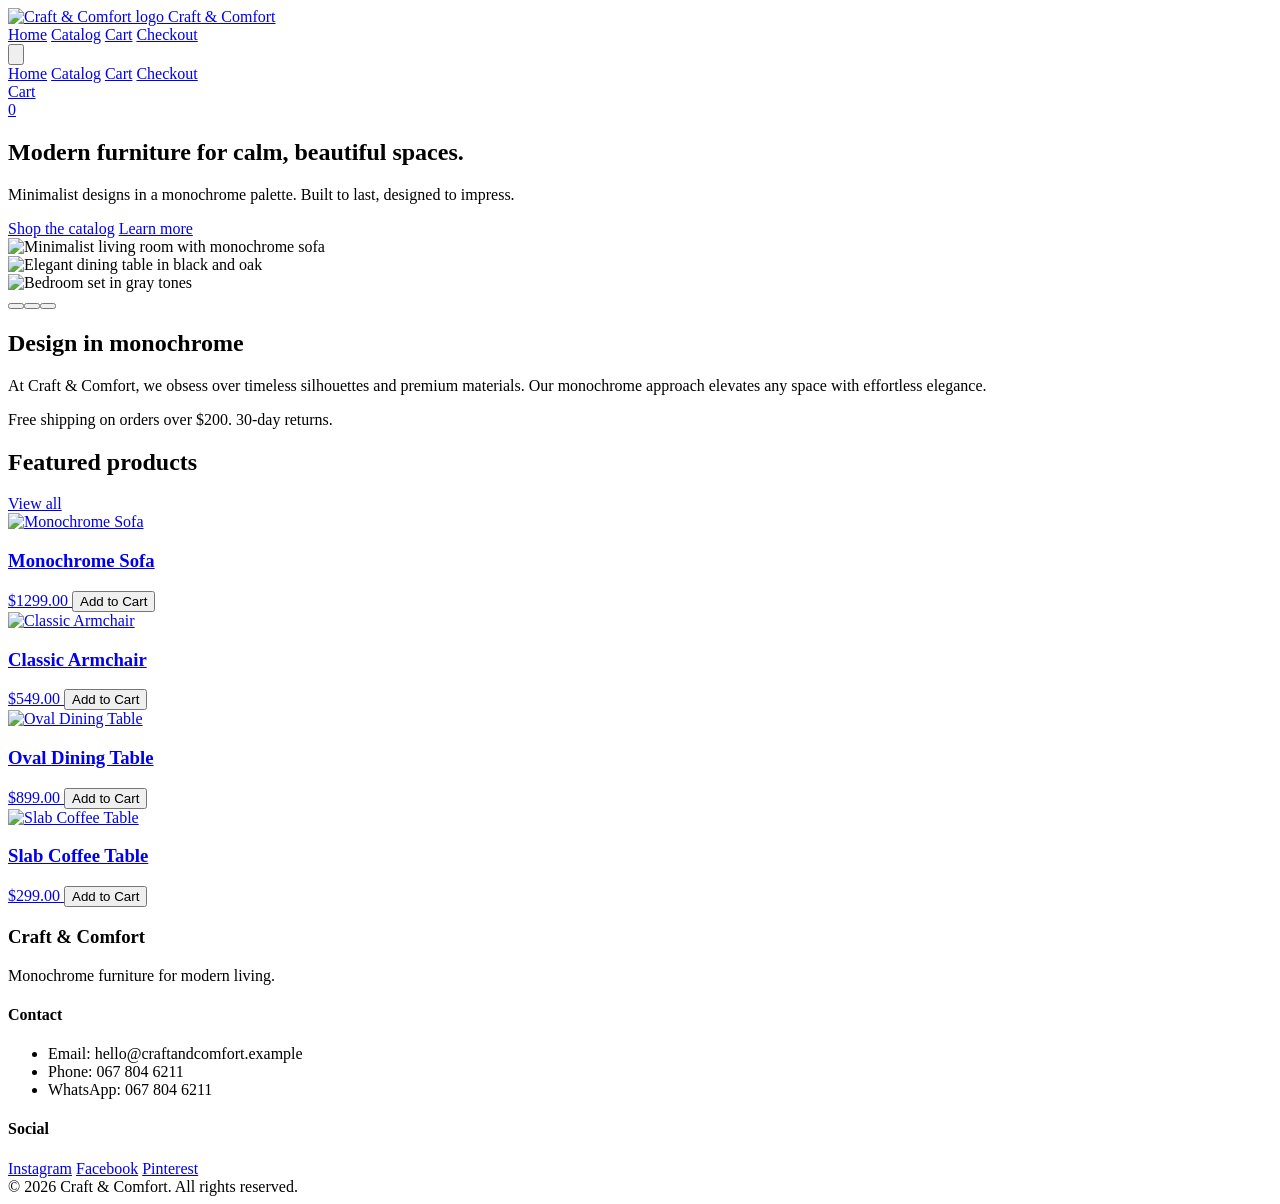
==== index.html @ c350f0af "Create initial e-commerce site structure with product catalog and cart Co-authored-by: rati88257 <ra" ====
<!DOCTYPE html>
<html lang="en">
<head>
	<meta charset="UTF-8">
	<meta name="viewport" content="width=device-width, initial-scale=1.0">
	<title>Craft & Comfort — Modern Furniture</title>
	<meta name="description" content="Craft & Comfort offers premium, minimalist furniture. Discover sofas, chairs, tables, and decor crafted with elegance.">
	<meta property="og:title" content="Craft & Comfort — Modern Furniture">
	<meta property="og:description" content="Premium, minimalist furniture in monochrome elegance.">
	<meta property="og:type" content="website">
	<meta property="og:url" content="/">
	<link rel="icon" href="/assets/images/logo.png">
	<script src="https://cdn.tailwindcss.com"></script>
	<link rel="stylesheet" href="/assets/css/styles.css">
</head>
<body class="bg-white text-gray-800 opacity-0 transition-opacity duration-300">
	<!-- Header / Nav -->
	<header class="border-b border-gray-200 sticky top-0 z-50 bg-white/80 backdrop-blur">
		<div class="max-w-7xl mx-auto px-4 sm:px-6 lg:px-8">
			<div class="flex items-center justify-between h-16">
				<a href="/index.html" class="flex items-center gap-3">
					<img src="/assets/images/logo.png" alt="Craft & Comfort logo" class="h-8 w-8 object-contain" />
					<span class="font-semibold tracking-wide">Craft & Comfort</span>
				</a>
				<nav class="hidden md:flex items-center gap-8">
					<a href="/index.html" class="nav-link">Home</a>
					<a href="/catalog.html" class="nav-link">Catalog</a>
					<a href="/cart.html" class="nav-link">Cart</a>
					<a href="/checkout.html" class="btn btn--black">Checkout</a>
				</nav>
				<button id="mobileMenuBtn" class="md:hidden p-2 border border-gray-300 rounded hover:bg-gray-50" aria-label="Open menu">
					<span class="sr-only">Open menu</span>
					<svg xmlns="http://www.w3.org/2000/svg" fill="none" viewBox="0 0 24 24" stroke-width="1.5" stroke="currentColor" class="w-6 h-6">
						<path stroke-linecap="round" stroke-linejoin="round" d="M3.75 6.75h16.5M3.75 12h16.5m-16.5 5.25h16.5" />
					</svg>
				</button>
			</div>
		</div>
		<div id="mobileMenu" class="md:hidden hidden border-t border-gray-200 bg-white">
			<div class="px-4 py-3 space-y-2">
				<a href="/index.html" class="block nav-link">Home</a>
				<a href="/catalog.html" class="block nav-link">Catalog</a>
				<a href="/cart.html" class="block nav-link">Cart</a>
				<a href="/checkout.html" class="block btn btn--black">Checkout</a>
			</div>
		</div>
	</header>

	<!-- Sticky Cart Button -->
	<a href="/cart.html" class="fixed right-4 bottom-4 z-40">
		<div class="relative">
			<div class="btn btn--black rounded-full !px-4 !py-3 shadow-lg">Cart</div>
			<span id="cartCount" class="absolute -top-2 -right-2 inline-flex items-center justify-center h-6 min-w-[1.5rem] px-1 rounded-full bg-black text-white text-xs font-semibold">0</span>
		</div>
	</a>

	<main>
		<!-- Hero -->
		<section class="relative overflow-hidden">
			<div class="max-w-7xl mx-auto px-4 sm:px-6 lg:px-8 py-20 grid md:grid-cols-2 gap-10 items-center">
				<div>
					<h1 class="text-4xl sm:text-5xl font-semibold tracking-tight text-gray-900">Modern furniture for calm, beautiful spaces.</h1>
					<p class="mt-6 text-gray-600 max-w-xl">Minimalist designs in a monochrome palette. Built to last, designed to impress.</p>
					<div class="mt-8 flex gap-3">
						<a href="/catalog.html" class="btn btn--black">Shop the catalog</a>
						<a href="#about" class="btn btn--ghost">Learn more</a>
					</div>
				</div>
				<div>
					<div class="carousel" aria-label="Featured products">
						<div class="carousel__track">
							<div class="carousel__slide">
								<img src="/assets/images/banners/hero-1.jpg" alt="Minimalist living room with monochrome sofa" class="w-full h-72 object-cover rounded-lg shadow" />
							</div>
							<div class="carousel__slide">
								<img src="/assets/images/banners/hero-2.jpg" alt="Elegant dining table in black and oak" class="w-full h-72 object-cover rounded-lg shadow" />
							</div>
							<div class="carousel__slide">
								<img src="/assets/images/banners/hero-3.jpg" alt="Bedroom set in gray tones" class="w-full h-72 object-cover rounded-lg shadow" />
							</div>
						</div>
						<div class="carousel__dots mt-4 flex items-center gap-2 justify-center"></div>
					</div>
				</div>
			</div>
		</section>

		<!-- About -->
		<section id="about" class="border-t border-gray-100">
			<div class="max-w-7xl mx-auto px-4 sm:px-6 lg:px-8 py-16 grid md:grid-cols-3 gap-10 items-start">
				<div class="md:col-span-2">
					<h2 class="text-2xl font-semibold mb-4">Design in monochrome</h2>
					<p class="text-gray-600">At Craft & Comfort, we obsess over timeless silhouettes and premium materials. Our monochrome approach elevates any space with effortless elegance.</p>
				</div>
				<div class="text-sm text-gray-500">Free shipping on orders over $200. 30-day returns.</div>
			</div>
		</section>

		<!-- Featured Products Preview -->
		<section class="border-t border-gray-100">
			<div class="max-w-7xl mx-auto px-4 sm:px-6 lg:px-8 py-16">
				<div class="flex items-end justify-between mb-8">
					<h2 class="text-2xl font-semibold">Featured products</h2>
					<a href="/catalog.html" class="text-sm underline hover:opacity-70">View all</a>
				</div>
				<div id="featuredGrid" class="grid grid-cols-1 sm:grid-cols-2 lg:grid-cols-4 gap-6"></div>
			</div>
		</section>
	</main>

	<!-- Footer -->
	<footer class="border-t border-gray-200">
		<div class="max-w-7xl mx-auto px-4 sm:px-6 lg:px-8 py-10 grid md:grid-cols-3 gap-8">
			<div>
				<h3 class="font-semibold mb-3">Craft & Comfort</h3>
				<p class="text-sm text-gray-600">Monochrome furniture for modern living.</p>
			</div>
			<div>
				<h4 class="font-medium mb-3">Contact</h4>
				<ul class="text-sm text-gray-600 space-y-1">
					<li>Email: hello@craftandcomfort.example</li>
					<li>Phone: 067 804 6211</li>
					<li>WhatsApp: 067 804 6211</li>
				</ul>
			</div>
			<div>
				<h4 class="font-medium mb-3">Social</h4>
				<div class="flex gap-4 text-sm text-gray-600">
					<a href="#" class="hover:opacity-70">Instagram</a>
					<a href="#" class="hover:opacity-70">Facebook</a>
					<a href="#" class="hover:opacity-70">Pinterest</a>
				</div>
			</div>
		</div>
		<div class="text-center text-xs text-gray-500 py-6 border-t border-gray-100">© <span id="year"></span> Craft & Comfort. All rights reserved.</div>
	</footer>

	<script src="/assets/js/app.js" defer></script>
</body>
</html>
---- assets/css/styles.css ----
/* Tailwind is loaded via CDN. Add component classes and monochrome theme overrides here. */

/* Monochrome palette */
:root {
	--cc-black: #0a0a0a;
	--cc-gray-900: #111827;
	--cc-gray-800: #1f2937;
	--cc-gray-700: #374151;
	--cc-gray-600: #4b5563;
	--cc-gray-500: #6b7280;
	--cc-gray-300: #d1d5db;
	--cc-gray-200: #e5e7eb;
	--cc-gray-100: #f3f4f6;
	--cc-white: #ffffff;
}

/* Base typography and transitions */
html { scroll-behavior: smooth; }
body { font-feature-settings: "ss01" on, "ss02" on; }

/* Components */
.nav-link { @apply text-gray-700 hover:text-black transition-colors; }
.btn { @apply inline-flex items-center justify-center px-5 py-2.5 rounded border border-gray-900 font-medium transition-all; }
.btn--black { @apply bg-black text-white hover:bg-gray-900 hover:shadow; }
.btn--ghost { @apply bg-white text-gray-800 border-gray-300 hover:bg-gray-100; }
.input { @apply w-full px-3 py-2 border border-gray-300 rounded focus:outline-none focus:ring-2 focus:ring-gray-300; }

/* Carousel */
.carousel { @apply relative; }
.carousel__track { @apply flex gap-4; animation: slide 18s infinite linear; }
.carousel__slide { @apply min-w-full; }
.carousel__dots button { @apply h-2 w-2 rounded-full bg-gray-300; }
.carousel__dots button[aria-current="true"] { @apply bg-black; }

@keyframes slide { 0% { transform: translateX(0); } 33% { transform: translateX(-100%); } 66% { transform: translateX(-200%); } 100% { transform: translateX(0); } }

/* Skeletons */
.skeleton { @apply bg-gray-200 relative overflow-hidden; }
.skeleton::after {
	content: "";
	@apply absolute inset-0 -translate-x-full bg-gradient-to-r from-transparent via-white/50 to-transparent;
	animation: shimmer 1.6s infinite;
}
@keyframes shimmer { 100% { transform: translateX(100%); } }

/* Page fade-in */
body.is-ready { @apply opacity-100; }

/* Cards */
.card { @apply border border-gray-200 rounded overflow-hidden bg-white transition-transform hover:-translate-y-0.5 hover:shadow; }
.card__img { @apply w-full h-56 object-cover; }
.card__body { @apply p-4 space-y-2; }
.card__title { @apply font-medium; }
.card__price { @apply text-gray-700; }

/* Utilities */
.badge { @apply inline-block text-xs px-2 py-0.5 rounded bg-gray-100 border border-gray-200 text-gray-700; }

/* Accessibility helpers */
.sr-only { position: absolute; width: 1px; height: 1px; padding: 0; margin: -1px; overflow: hidden; clip: rect(0,0,0,0); white-space: nowrap; border: 0; }
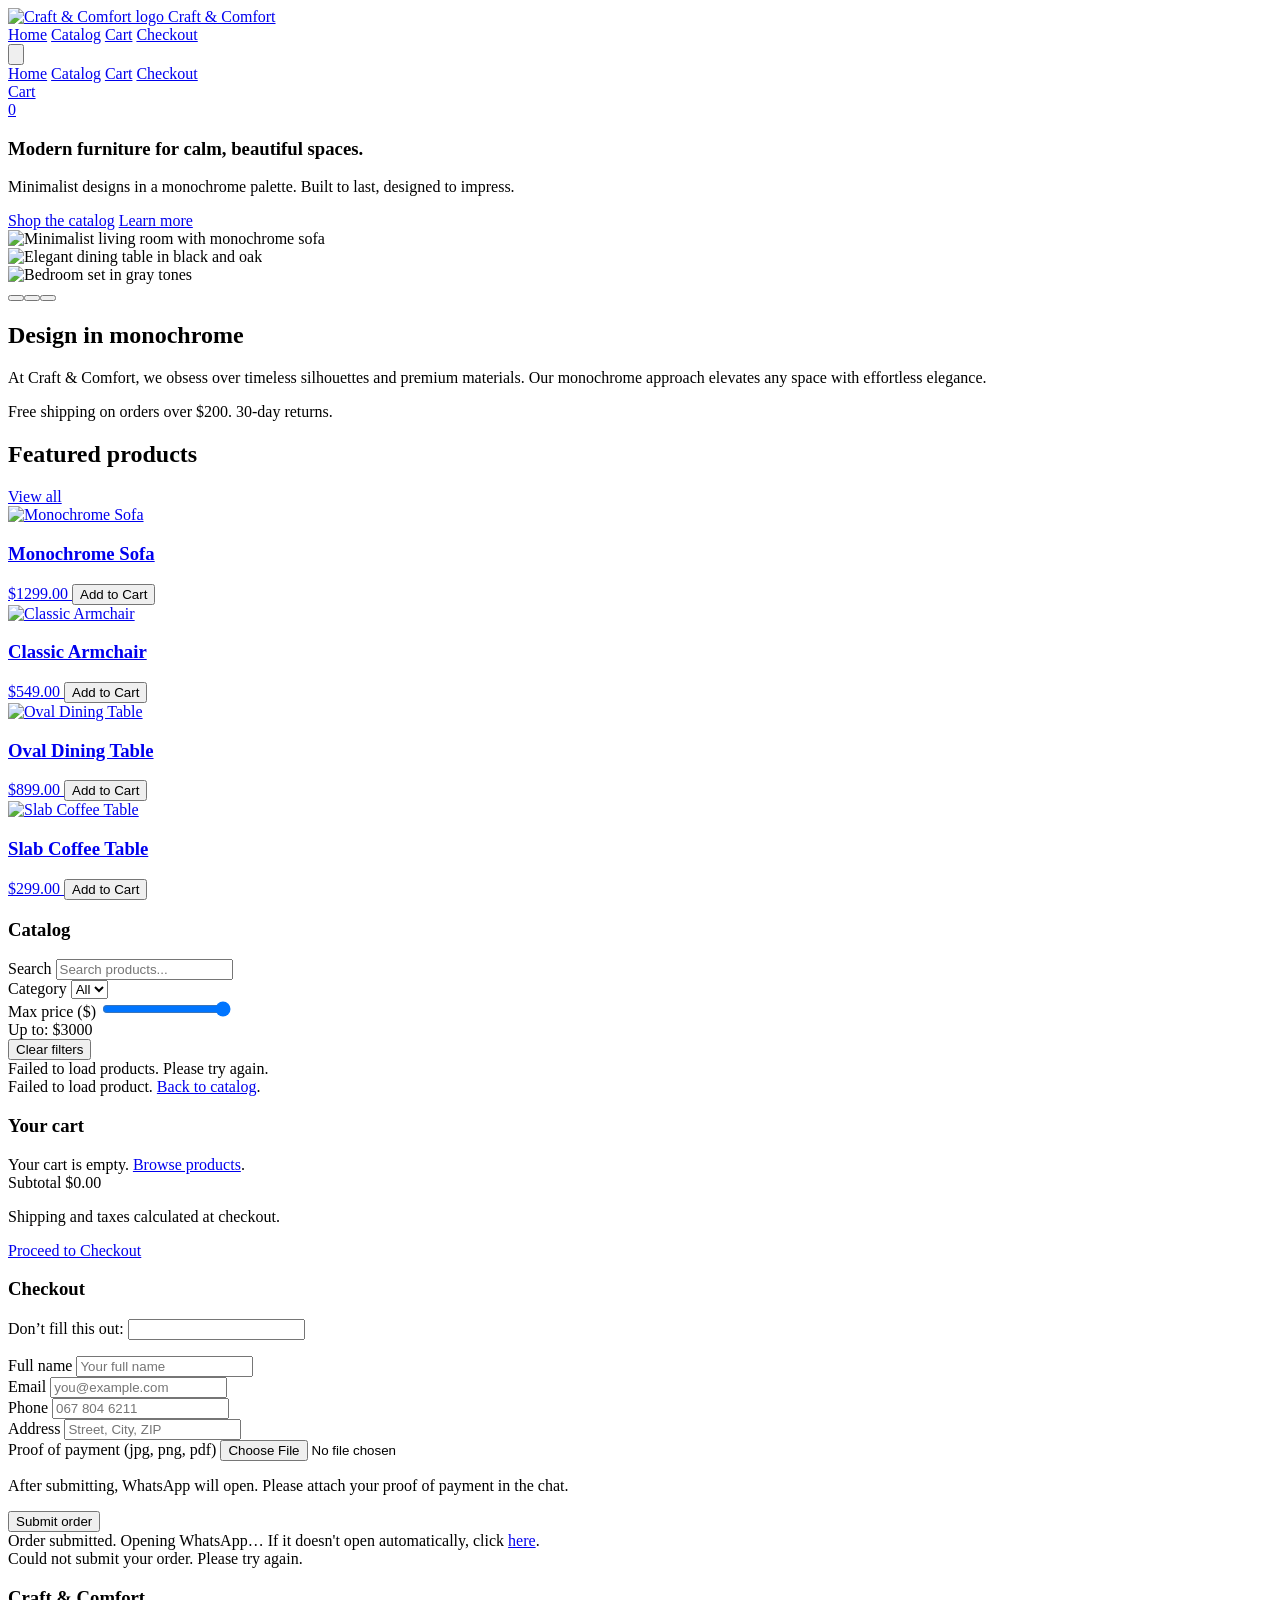
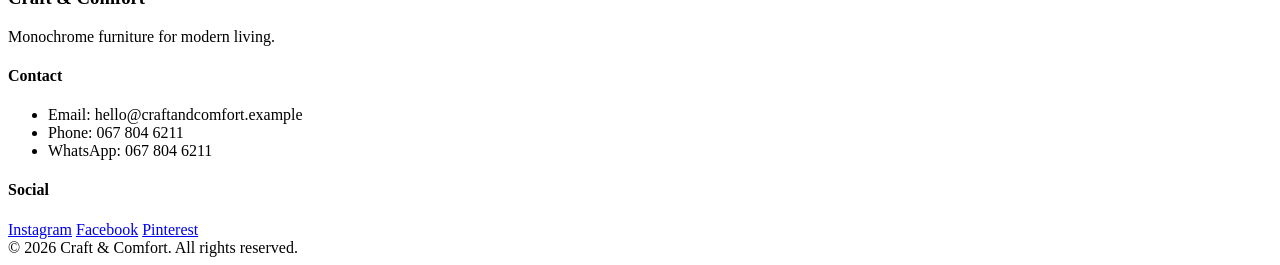
==== commit 0753f875: "Convert site to single-page app with hash-based routing Co-authored-by: rati88257 <rati88257@gmail.c" ====
--- a/index.html
+++ b/index.html
@@ -18,15 +18,15 @@
 	<header class="border-b border-gray-200 sticky top-0 z-50 bg-white/80 backdrop-blur">
 		<div class="max-w-7xl mx-auto px-4 sm:px-6 lg:px-8">
 			<div class="flex items-center justify-between h-16">
-				<a href="/index.html" class="flex items-center gap-3">
+				<a href="#/home" class="flex items-center gap-3">
 					<img src="/assets/images/logo.png" alt="Craft & Comfort logo" class="h-8 w-8 object-contain" />
 					<span class="font-semibold tracking-wide">Craft & Comfort</span>
 				</a>
 				<nav class="hidden md:flex items-center gap-8">
-					<a href="/index.html" class="nav-link">Home</a>
-					<a href="/catalog.html" class="nav-link">Catalog</a>
-					<a href="/cart.html" class="nav-link">Cart</a>
-					<a href="/checkout.html" class="btn btn--black">Checkout</a>
+					<a href="#/home" class="nav-link">Home</a>
+					<a href="#/catalog" class="nav-link">Catalog</a>
+					<a href="#/cart" class="nav-link">Cart</a>
+					<a href="#/checkout" class="btn btn--black">Checkout</a>
 				</nav>
 				<button id="mobileMenuBtn" class="md:hidden p-2 border border-gray-300 rounded hover:bg-gray-50" aria-label="Open menu">
 					<span class="sr-only">Open menu</span>
@@ -38,16 +38,16 @@
 		</div>
 		<div id="mobileMenu" class="md:hidden hidden border-t border-gray-200 bg-white">
 			<div class="px-4 py-3 space-y-2">
-				<a href="/index.html" class="block nav-link">Home</a>
-				<a href="/catalog.html" class="block nav-link">Catalog</a>
-				<a href="/cart.html" class="block nav-link">Cart</a>
-				<a href="/checkout.html" class="block btn btn--black">Checkout</a>
+				<a href="#/home" class="block nav-link">Home</a>
+				<a href="#/catalog" class="block nav-link">Catalog</a>
+				<a href="#/cart" class="block nav-link">Cart</a>
+				<a href="#/checkout" class="block btn btn--black">Checkout</a>
 			</div>
 		</div>
 	</header>
 
 	<!-- Sticky Cart Button -->
-	<a href="/cart.html" class="fixed right-4 bottom-4 z-40">
+	<a href="#/cart" class="fixed right-4 bottom-4 z-40">
 		<div class="relative">
 			<div class="btn btn--black rounded-full !px-4 !py-3 shadow-lg">Cart</div>
 			<span id="cartCount" class="absolute -top-2 -right-2 inline-flex items-center justify-center h-6 min-w-[1.5rem] px-1 rounded-full bg-black text-white text-xs font-semibold">0</span>
@@ -55,56 +55,176 @@
 	</a>
 
 	<main>
-		<!-- Hero -->
-		<section class="relative overflow-hidden">
-			<div class="max-w-7xl mx-auto px-4 sm:px-6 lg:px-8 py-20 grid md:grid-cols-2 gap-10 items-center">
-				<div>
-					<h1 class="text-4xl sm:text-5xl font-semibold tracking-tight text-gray-900">Modern furniture for calm, beautiful spaces.</h1>
-					<p class="mt-6 text-gray-600 max-w-xl">Minimalist designs in a monochrome palette. Built to last, designed to impress.</p>
-					<div class="mt-8 flex gap-3">
-						<a href="/catalog.html" class="btn btn--black">Shop the catalog</a>
-						<a href="#about" class="btn btn--ghost">Learn more</a>
-					</div>
-				</div>
-				<div>
-					<div class="carousel" aria-label="Featured products">
-						<div class="carousel__track">
-							<div class="carousel__slide">
-								<img src="/assets/images/banners/hero-1.jpg" alt="Minimalist living room with monochrome sofa" class="w-full h-72 object-cover rounded-lg shadow" />
+		<!-- View: Home -->
+		<section data-view="home">
+			<!-- Hero -->
+			<section class="relative overflow-hidden">
+				<div class="max-w-7xl mx-auto px-4 sm:px-6 lg:px-8 py-20 grid md:grid-cols-2 gap-10 items-center">
+					<div>
+						<h1 class="text-4xl sm:text-5xl font-semibold tracking-tight text-gray-900">Modern furniture for calm, beautiful spaces.</h1>
+						<p class="mt-6 text-gray-600 max-w-xl">Minimalist designs in a monochrome palette. Built to last, designed to impress.</p>
+						<div class="mt-8 flex gap-3">
+							<a href="#/catalog" class="btn btn--black">Shop the catalog</a>
+							<a href="#about" class="btn btn--ghost">Learn more</a>
+						</div>
+					</div>
+					<div>
+						<div class="carousel" aria-label="Featured products">
+							<div class="carousel__track">
+								<div class="carousel__slide">
+									<img src="/assets/images/banners/hero-1.jpg" alt="Minimalist living room with monochrome sofa" class="w-full h-72 object-cover rounded-lg shadow" />
+								</div>
+								<div class="carousel__slide">
+									<img src="/assets/images/banners/hero-2.jpg" alt="Elegant dining table in black and oak" class="w-full h-72 object-cover rounded-lg shadow" />
+								</div>
+								<div class="carousel__slide">
+									<img src="/assets/images/banners/hero-3.jpg" alt="Bedroom set in gray tones" class="w-full h-72 object-cover rounded-lg shadow" />
+								</div>
 							</div>
-							<div class="carousel__slide">
-								<img src="/assets/images/banners/hero-2.jpg" alt="Elegant dining table in black and oak" class="w-full h-72 object-cover rounded-lg shadow" />
-							</div>
-							<div class="carousel__slide">
-								<img src="/assets/images/banners/hero-3.jpg" alt="Bedroom set in gray tones" class="w-full h-72 object-cover rounded-lg shadow" />
-							</div>
-						</div>
-						<div class="carousel__dots mt-4 flex items-center gap-2 justify-center"></div>
-					</div>
-				</div>
-			</div>
-		</section>
-
-		<!-- About -->
-		<section id="about" class="border-t border-gray-100">
-			<div class="max-w-7xl mx-auto px-4 sm:px-6 lg:px-8 py-16 grid md:grid-cols-3 gap-10 items-start">
-				<div class="md:col-span-2">
-					<h2 class="text-2xl font-semibold mb-4">Design in monochrome</h2>
-					<p class="text-gray-600">At Craft & Comfort, we obsess over timeless silhouettes and premium materials. Our monochrome approach elevates any space with effortless elegance.</p>
-				</div>
-				<div class="text-sm text-gray-500">Free shipping on orders over $200. 30-day returns.</div>
-			</div>
-		</section>
-
-		<!-- Featured Products Preview -->
-		<section class="border-t border-gray-100">
-			<div class="max-w-7xl mx-auto px-4 sm:px-6 lg:px-8 py-16">
-				<div class="flex items-end justify-between mb-8">
-					<h2 class="text-2xl font-semibold">Featured products</h2>
-					<a href="/catalog.html" class="text-sm underline hover:opacity-70">View all</a>
-				</div>
-				<div id="featuredGrid" class="grid grid-cols-1 sm:grid-cols-2 lg:grid-cols-4 gap-6"></div>
-			</div>
+							<div class="carousel__dots mt-4 flex items-center gap-2 justify-center"></div>
+						</div>
+					</div>
+				</div>
+			</section>
+
+			<!-- About -->
+			<section id="about" class="border-t border-gray-100">
+				<div class="max-w-7xl mx-auto px-4 sm:px-6 lg:px-8 py-16 grid md:grid-cols-3 gap-10 items-start">
+					<div class="md:col-span-2">
+						<h2 class="text-2xl font-semibold mb-4">Design in monochrome</h2>
+						<p class="text-gray-600">At Craft & Comfort, we obsess over timeless silhouettes and premium materials. Our monochrome approach elevates any space with effortless elegance.</p>
+					</div>
+					<div class="text-sm text-gray-500">Free shipping on orders over $200. 30-day returns.</div>
+				</div>
+			</section>
+
+			<!-- Featured Products Preview -->
+			<section class="border-t border-gray-100">
+				<div class="max-w-7xl mx-auto px-4 sm:px-6 lg:px-8 py-16">
+					<div class="flex items-end justify-between mb-8">
+						<h2 class="text-2xl font-semibold">Featured products</h2>
+						<a href="#/catalog" class="text-sm underline hover:opacity-70">View all</a>
+					</div>
+					<div id="featuredGrid" class="grid grid-cols-1 sm:grid-cols-2 lg:grid-cols-4 gap-6"></div>
+				</div>
+			</section>
+		</section>
+
+		<!-- View: Catalog -->
+		<section data-view="catalog" class="hidden">
+			<section class="max-w-7xl mx-auto px-4 sm:px-6 lg:px-8 py-10">
+				<h1 class="text-3xl font-semibold mb-6">Catalog</h1>
+				<div class="grid grid-cols-1 lg:grid-cols-[280px,1fr] gap-8">
+					<aside class="space-y-6">
+						<div>
+							<label class="block text-sm font-medium mb-2">Search</label>
+							<input id="searchInput" type="text" placeholder="Search products..." class="input" />
+						</div>
+						<div>
+							<label class="block text-sm font-medium mb-2">Category</label>
+							<select id="categoryFilter" class="input">
+								<option value="">All</option>
+							</select>
+						</div>
+						<div>
+							<label class="block text-sm font-medium mb-2">Max price ($)</label>
+							<input id="priceFilter" type="range" min="0" max="3000" value="3000" class="w-full">
+							<div class="text-xs text-gray-500 mt-1">Up to: $<span id="priceFilterValue">3000</span></div>
+						</div>
+						<button id="clearFilters" class="btn btn--ghost w-full">Clear filters</button>
+					</aside>
+					<section>
+						<div id="catalogGrid" class="grid grid-cols-1 sm:grid-cols-2 lg:grid-cols-3 gap-6"></div>
+						<div id="catalogError" class="hidden mt-6 p-4 border border-red-200 text-red-700 bg-red-50 rounded">Failed to load products. Please try again.</div>
+					</section>
+				</div>
+			</section>
+		</section>
+
+		<!-- View: Product -->
+		<section data-view="product" class="hidden">
+			<section class="max-w-7xl mx-auto px-4 sm:px-6 lg:px-8 py-10" id="productSection">
+				<div id="productSkeleton" class="grid md:grid-cols-2 gap-10">
+					<div class="skeleton h-80 rounded"></div>
+					<div class="space-y-4">
+						<div class="skeleton h-8 w-2/3 rounded"></div>
+						<div class="skeleton h-6 w-1/3 rounded"></div>
+						<div class="skeleton h-24 w-full rounded"></div>
+						<div class="skeleton h-10 w-40 rounded"></div>
+					</div>
+				</div>
+				<div id="productContent" class="hidden"></div>
+				<div id="productError" class="hidden mt-6 p-4 border border-red-200 text-red-700 bg-red-50 rounded">Failed to load product. <a href="#/catalog" class="underline">Back to catalog</a>.</div>
+			</section>
+		</section>
+
+		<!-- View: Cart -->
+		<section data-view="cart" class="hidden">
+			<section class="max-w-7xl mx-auto px-4 sm:px-6 lg:px-8 py-10">
+				<h1 class="text-3xl font-semibold mb-6">Your cart</h1>
+				<div class="grid grid-cols-1 lg:grid-cols-[1fr,360px] gap-8">
+					<div>
+						<div id="cartItems" class="divide-y divide-gray-200"></div>
+						<div id="emptyCart" class="hidden text-gray-500">Your cart is empty. <a href="#/catalog" class="underline">Browse products</a>.</div>
+					</div>
+					<aside class="border border-gray-200 rounded p-4 h-max">
+						<div class="flex items-center justify-between">
+							<span class="text-gray-600">Subtotal</span>
+							<span id="cartSubtotal" class="font-medium">$0.00</span>
+						</div>
+						<p class="text-xs text-gray-500 mt-2">Shipping and taxes calculated at checkout.</p>
+						<a href="#/checkout" class="btn btn--black w-full mt-4">Proceed to Checkout</a>
+					</aside>
+				</div>
+			</section>
+		</section>
+
+		<!-- View: Checkout -->
+		<section data-view="checkout" class="hidden">
+			<section class="max-w-3xl mx-auto px-4 sm:px-6 lg:px-8 py-10">
+				<h1 class="text-3xl font-semibold mb-6">Checkout</h1>
+				<form id="checkoutForm" name="order" method="POST" data-netlify="true" netlify-honeypot="bot-field" enctype="multipart/form-data" class="space-y-6 border border-gray-200 p-6 rounded">
+					<input type="hidden" name="form-name" value="order" />
+					<p class="hidden">
+						<label>Don’t fill this out: <input name="bot-field" /></label>
+					</p>
+
+					<div class="grid sm:grid-cols-2 gap-4">
+						<div>
+							<label class="block text-sm font-medium mb-2">Full name</label>
+							<input class="input" name="name" id="name" type="text" placeholder="Your full name" required />
+						</div>
+						<div>
+							<label class="block text-sm font-medium mb-2">Email</label>
+							<input class="input" name="email" id="email" type="email" placeholder="you@example.com" required />
+						</div>
+						<div>
+							<label class="block text-sm font-medium mb-2">Phone</label>
+							<input class="input" name="phone" id="phone" type="tel" placeholder="067 804 6211" required />
+						</div>
+						<div>
+							<label class="block text-sm font-medium mb-2">Address</label>
+							<input class="input" name="address" id="address" type="text" placeholder="Street, City, ZIP" required />
+						</div>
+					</div>
+
+					<div>
+						<label class="block text-sm font-medium mb-2">Proof of payment (jpg, png, pdf)</label>
+						<input class="input" name="proof" id="proof" type="file" accept=".jpg,.jpeg,.png,.pdf" />
+					</div>
+
+					<input type="hidden" name="order-items" id="orderItemsField" />
+					<input type="hidden" name="order-total" id="orderTotalField" />
+
+					<div class="flex items-center justify-between">
+						<p class="text-sm text-gray-500">After submitting, WhatsApp will open. Please attach your proof of payment in the chat.</p>
+						<button class="btn btn--black" type="submit">Submit order</button>
+					</div>
+				</form>
+
+				<div id="checkoutSuccess" class="hidden mt-6 p-4 rounded border border-green-200 bg-green-50 text-green-700">Order submitted. Opening WhatsApp… If it doesn't open automatically, click <a id="waLinkFallback" href="#" class="underline">here</a>.</div>
+				<div id="checkoutError" class="hidden mt-6 p-4 rounded border border-red-200 bg-red-50 text-red-700">Could not submit your order. Please try again.</div>
+			</section>
 		</section>
 	</main>
 
@@ -136,5 +256,9 @@
 	</footer>
 
 	<script src="/assets/js/app.js" defer></script>
+	<script src="/assets/js/catalog.js" defer></script>
+	<script src="/assets/js/product.js" defer></script>
+	<script src="/assets/js/cart.js" defer></script>
+	<script src="/assets/js/checkout.js" defer></script>
 </body>
 </html>
